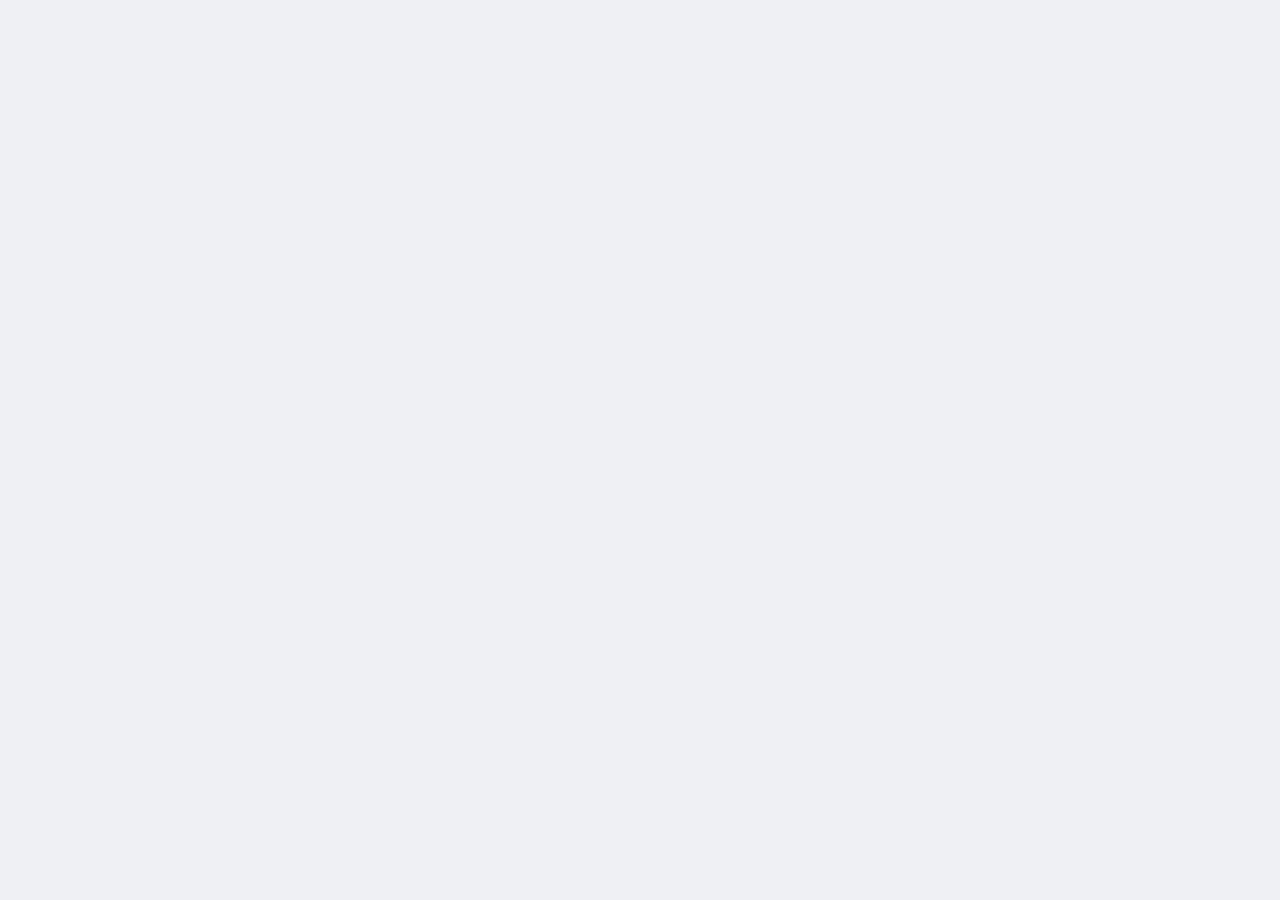
==== downloads.html @ 2b6f6d35 "added html pages" ====
<!DOCTYPE html>
<html lang="en">
    <head>
        <link rel="stylesheet" href="style.css">
        <meta charset="UTF-8">
        <meta http-equiv="X-UA-Compatible" content="IE=edge">
        <meta name="viewport" content="width=device-width, initial-scale=1.0">

        <script
        src="https://code.jquery.com/jquery-3.3.1.js"
        integrity="sha256-2Kok7MbOyxpgUVvAk/HJ2jigOSYS2auK4Pfzbm7uH60="
        crossorigin="anonymous">
        </script>
        <script> 
        $(function(){
        $("#header").load("header.html"); 
        });
        </script> 
    </head>

    <body>
        <header id="header">

        </header>
        <div class="content-box1">

        </div>
    </body>
</html>
---- style.css ----
body {
  background-image: url('images/header_background.png');
  background-size: 100%;
  background-position: static;
  background-attachment: fixed;
  margin: 0;
  padding: 0;
  font-family: Segoe UI,Frutiger,Frutiger Linotype,Dejavu Sans,Helvetica Neue,Arial,sans-serif; 

}

.header-top{
    width: 100%;
    height: 5px;
    background-color: rgb(13,126,132);
}

.header-wrapper{
    width: 100%;
    position: fixed;
    top: 300px;
    z-index: -1;
}

.header-content-left{
    float: left;
    padding-left: 34%;
    font-size: 98px;
    font-weight:900;
    color: rgb(239,240,244);
}

.vertical-line{
    width: 3px;
    background-color: rgb(239,240,244);
    float: right;
    height: 120px;
    margin-top: 10px;
    margin-left: 10px;
}

.header-content-center{
    float: left;
    margin-top: 24px;
    padding-left: 20px;
    font-size: 35px;
    font-weight:700;
    color: rgb(239,240,244);
}

.header-content-center-secondtext{
    font-size: 25px;
    font-weight:400;
    color: rgb(239,240,244);
}

.header-content-right{
    float: left;
    margin-left: 20px;
    font-size: 27px;
    font-weight:400;
    color: rgb(239,240,244);
    margin-top: 20px;
    border: 2px;
    border-style: solid;
    border-radius: 10px;
    padding-left: 10px;
    padding-right: 10px;
    margin-top: 45px;
    transition: background-color .2s;
}

.header-content-right:hover{
    background-color: rgb(239,240,244);
}

a:link{
    text-decoration: none;
}

.menu{
    width: 100%;
    background-color: rgb(255,174,134);
    height: 65px;
    position: static;
    z-index: 1;
    margin-top: 700px;
}

.menu a{
    float: left;
    font-size: 32px;
    font-weight:400;
    color: rgb(239,240,244);
    text-align: center;
    width: 16.6%;
    height: 100%;
    line-height: 65px;
    transition: background-color .2s;
}

.menu a:hover{
    color:rgb(18,40,61);;
    background-color:  rgb(239,240,244);
}

.content-box1{
    width: 100%;
    background-color: rgb(239,240,244);
    height: 900px;
    position: static;
    z-index: 1;
}

.content-box1-child{
    float: left;
    width: 50%;
    padding-top: 100px;
}

.content-box1-title{
    font-size: 50px;
    font-weight:700;
    color: rgb(18,40,61);
    text-align: center;
}

.content-box1-text{
    font-size: 25px;
    font-weight:400;
    color: rgb(18,40,61);
    text-align: center;
}

.content-box2{
    width: 100%;
    height: 900px;
    background-image: url('images/content_background1.png');
    position: static;
    background-size: 100%;
}

.content-box2-title{
    font-size: 50px;
    font-weight:700;
    color: rgb(239,240,244);
    margin-left: 65%;
    padding-top: 200px;
}

.content-box2-text{
    font-size: 25px;
    font-weight:400;
    color: rgb(239,240,244);
    margin-left: 65%;
    padding-right: 200px;
    padding-top: 50px;
}

.content-box2-discord{
    float: left;
    margin-left: 65%;
    font-size: 27px;
    font-weight:400;
    color: rgb(239,240,244);
    margin-top: 20px;
    border: 2px;
    border-style: solid;
    border-radius: 10px;
    padding-left: 10px;
    padding-right: 10px;
    margin-top: 45px;
    transition: background-color .2s;
}

.content-box2-discord:hover{
    background-color: rgb(239,240,244);
}

.content-box3{
    width: 100%;
    background-color: rgb(239,240,244);
    height: 900px;
    position: static;
    z-index: 1;
}

.header-content-right a{
    color: rgb(239,240,244);
}

.content-box2-discord a{
    color: rgb(239,240,244);
}

.faq-title{
    color: rgb(13,126,132);
    width: 100%;
    height: auto;
    text-align: center;
    font-size: 35px;
    font-weight: 700;
    padding-top: 50px;
    padding-bottom: 50px;
}

.faq-content-box{
    width: 50%;
    float: left;
    background-color: rgb(239,240,244);
    height: 900px;
    position: static;
}

.faq{
    width: 50%;
    margin-left: auto;
    margin-right: auto;
    color: rgb(18,40,61);
    border-bottom: 2px solid rgb(18,40,61);
    cursor: pointer;
}

.question{
    display: flex;
    justify-content: space-between;
    align-items: center;
}

.question h3{
    font-size: 21px;
}

.answer{
    max-height: 0;
    overflow: hidden;
}
.answer p{
    padding-bottom: 10px;
    font-size: 20px;
    line-height: 1.6rem;
}

.faq.active .answer{
    max-height: 300px;
}

.faq-background{
    background-image: url('images/content_background1.png');
    position: static;
    width: 50%;
    float: left;
    height: 900px;
}
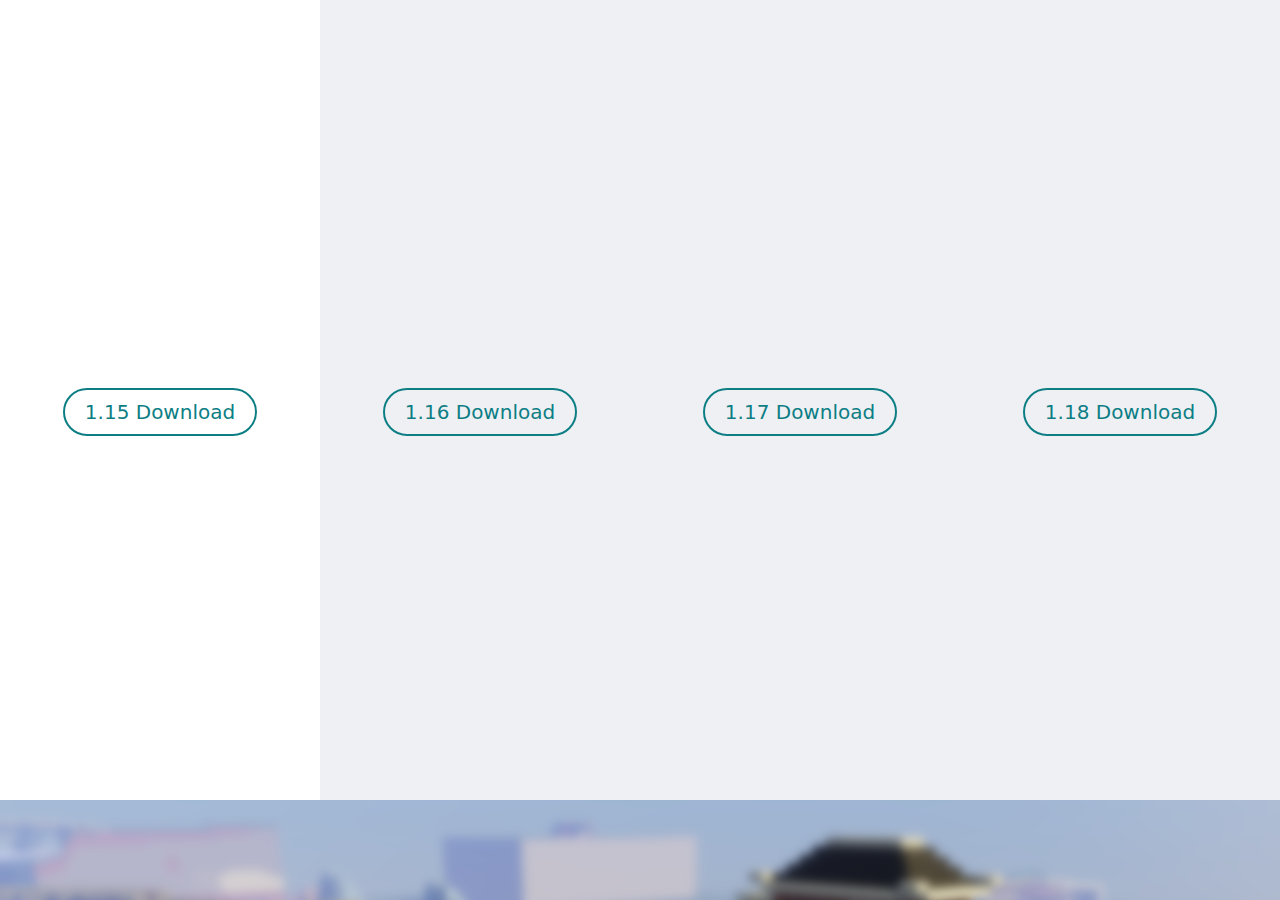
==== commit 1cdded7d: "added downloads page" ====
--- a/downloads.html
+++ b/downloads.html
@@ -22,8 +22,25 @@
         <header id="header">
 
         </header>
-        <div class="content-box1">
-
+        <div class="download-content-box">
+            <a href="">
+                1.15 Download
+            </a>
+        </div>
+        <div class="download-content-box">
+            <a href="">
+                1.16 Download
+            </a>
+        </div>
+        <div class="download-content-box">
+            <a href="">
+                1.17 Download
+            </a>
+        </div>
+        <div class="download-content-box">
+            <a href="">
+                1.18 Download
+            </a>
         </div>
     </body>
 </html>--- a/style.css
+++ b/style.css
@@ -9,10 +9,8 @@
 
 }
 
-.header-top{
-    width: 100%;
-    height: 5px;
-    background-color: rgb(13,126,132);
+a:link{
+    text-decoration: none;
 }
 
 .header-wrapper{
@@ -57,15 +55,17 @@
 .header-content-right{
     float: left;
     margin-left: 20px;
-    font-size: 27px;
-    font-weight:400;
+    font-size: 20px;
+    font-weight:200;
     color: rgb(239,240,244);
     margin-top: 20px;
     border: 2px;
     border-style: solid;
-    border-radius: 10px;
-    padding-left: 10px;
-    padding-right: 10px;
+    border-radius: 30px;
+    padding-left: 20px;
+    padding-right: 20px;
+    padding-top: 10px;
+    padding-bottom: 10px;
     margin-top: 45px;
     transition: background-color .2s;
 }
@@ -74,8 +74,8 @@
     background-color: rgb(239,240,244);
 }
 
-a:link{
-    text-decoration: none;
+.header-content-right a{
+    color: rgb(239,240,244);
 }
 
 .menu{
@@ -89,8 +89,8 @@
 
 .menu a{
     float: left;
-    font-size: 32px;
-    font-weight:400;
+    font-size: 27px;
+    font-weight:200;
     color: rgb(239,240,244);
     text-align: center;
     width: 16.6%;
@@ -107,7 +107,7 @@
 .content-box1{
     width: 100%;
     background-color: rgb(239,240,244);
-    height: 900px;
+    height: 800px;
     position: static;
     z-index: 1;
 }
@@ -134,7 +134,7 @@
 
 .content-box2{
     width: 100%;
-    height: 900px;
+    height: 800px;
     background-image: url('images/content_background1.png');
     position: static;
     background-size: 100%;
@@ -153,22 +153,24 @@
     font-weight:400;
     color: rgb(239,240,244);
     margin-left: 65%;
-    padding-right: 200px;
+    padding-right: 100px;
     padding-top: 50px;
 }
 
 .content-box2-discord{
     float: left;
     margin-left: 65%;
-    font-size: 27px;
-    font-weight:400;
+    font-size: 20px;
+    font-weight:200;
     color: rgb(239,240,244);
     margin-top: 20px;
     border: 2px;
     border-style: solid;
-    border-radius: 10px;
-    padding-left: 10px;
-    padding-right: 10px;
+    border-radius: 30px;
+    padding-left: 20px;
+    padding-right: 20px;
+    padding-top: 10px;
+    padding-bottom: 10px;
     margin-top: 45px;
     transition: background-color .2s;
 }
@@ -177,16 +179,16 @@
     background-color: rgb(239,240,244);
 }
 
+.content-box2-discord a{
+    color: rgb(239,240,244);
+}
+
 .content-box3{
     width: 100%;
     background-color: rgb(239,240,244);
-    height: 900px;
+    height: 800px;
     position: static;
     z-index: 1;
-}
-
-.header-content-right a{
-    color: rgb(239,240,244);
 }
 
 .content-box2-discord a{
@@ -199,7 +201,7 @@
     height: auto;
     text-align: center;
     font-size: 35px;
-    font-weight: 700;
+    font-weight: 200;
     padding-top: 50px;
     padding-bottom: 50px;
 }
@@ -246,9 +248,42 @@
 }
 
 .faq-background{
-    background-image: url('images/content_background1.png');
+    background-image: url('images/mars_background.png');
     position: static;
     width: 50%;
     float: left;
     height: 900px;
 }
+
+.download-content-box{
+    width: 25%;
+    height: 800px;
+    background-color: rgb(239,240,244);
+    text-align: center;
+    float: left;
+    transition: background-color .2s;
+}
+
+.download-content-box:hover{
+    background-color: white;
+}
+
+.download-content-box a{
+    border: 2px solid rgb(13,126,132);
+    color: rgb(13,126,132);
+    margin: auto;
+    position: relative;
+    top: 50%;
+    background-color: transparent;
+    font-size: 20px;
+    padding-top: 10px;
+    padding-bottom: 10px;
+    padding-left: 20px;
+    padding-right: 20px;
+    border-radius: 25px;
+}
+
+.download-content-box a:hover{
+    color: rgb(18,40,61);
+    border: 2px solid rgb(18,40,61);
+}
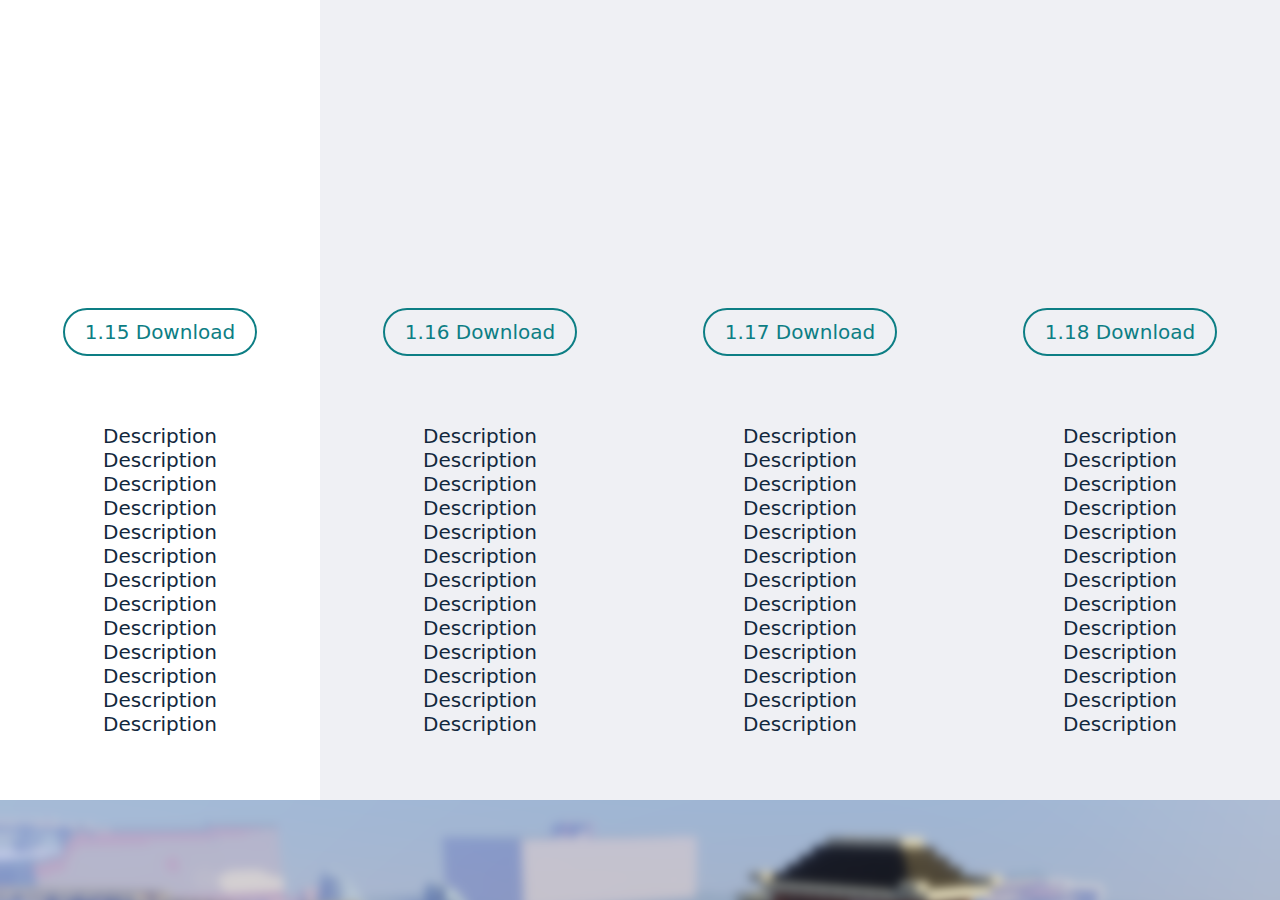
==== commit 03f549a6: "fixed downloads page" ====
--- a/downloads.html
+++ b/downloads.html
@@ -26,21 +26,25 @@
             <a href="">
                 1.15 Download
             </a>
+            <p> Description Description Description Description Description Description Description Description Description Description Description Description Description </p>
         </div>
         <div class="download-content-box">
             <a href="">
                 1.16 Download
             </a>
+            <p> Description Description Description Description Description Description Description Description Description Description Description Description Description </p>
         </div>
         <div class="download-content-box">
             <a href="">
                 1.17 Download
             </a>
+            <p> Description Description Description Description Description Description Description Description Description Description Description Description Description </p>
         </div>
         <div class="download-content-box">
             <a href="">
                 1.18 Download
             </a>
+            <p> Description Description Description Description Description Description Description Description Description Description Description Description Description </p>
         </div>
     </body>
 </html>--- a/style.css
+++ b/style.css
@@ -273,7 +273,7 @@
     color: rgb(13,126,132);
     margin: auto;
     position: relative;
-    top: 50%;
+    top: 40%;
     background-color: transparent;
     font-size: 20px;
     padding-top: 10px;
@@ -287,3 +287,14 @@
     color: rgb(18,40,61);
     border: 2px solid rgb(18,40,61);
 }
+
+.download-content-box p{
+    text-align: center;
+    top: 50%;
+    margin: auto;
+    position: relative;
+    color: rgb(18,40,61);
+    font-size: 20px;
+    font-weight: 300;
+    width: 50%;
+}
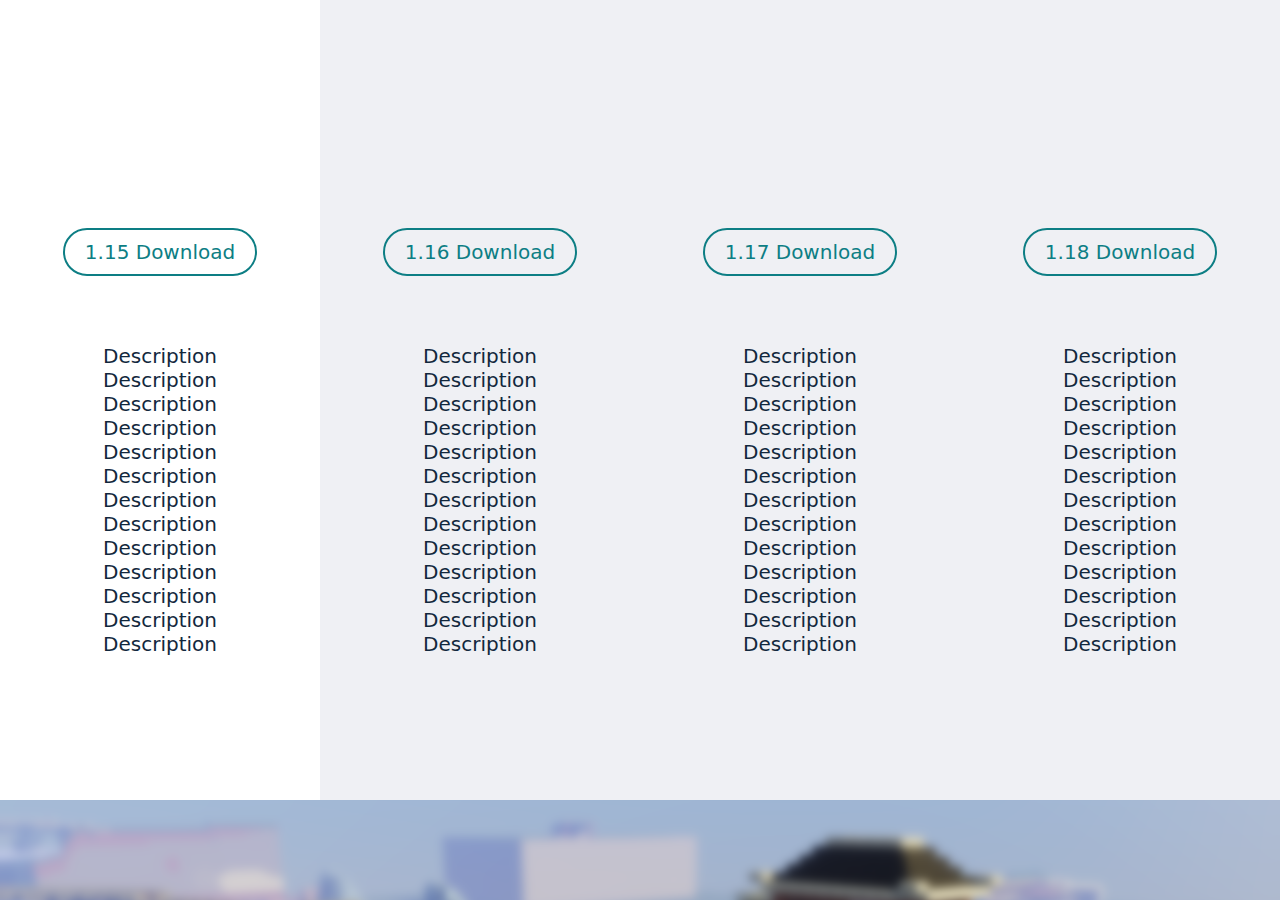
==== commit a57c61bc: "added minecraft page and footer" ====
--- a/downloads.html
+++ b/downloads.html
@@ -14,6 +14,7 @@
         <script> 
         $(function(){
         $("#header").load("header.html"); 
+        $("#footer").load("footer.html");
         });
         </script> 
     </head>
@@ -46,5 +47,7 @@
             </a>
             <p> Description Description Description Description Description Description Description Description Description Description Description Description Description </p>
         </div>
+        <footer id="footer">
+        </footer>
     </body>
 </html>--- a/style.css
+++ b/style.css
@@ -9,6 +9,14 @@
 
 }
 
+.footer{
+    width: 100%;
+    height: 80px;
+    background-color: rgb(18,40,61);
+    position: relative;
+    float: left;
+}
+
 a:link{
     text-decoration: none;
 }
@@ -48,7 +56,7 @@
 
 .header-content-center-secondtext{
     font-size: 25px;
-    font-weight:400;
+    font-weight:200;
     color: rgb(239,240,244);
 }
 
@@ -100,7 +108,7 @@
 }
 
 .menu a:hover{
-    color:rgb(18,40,61);;
+    color:rgb(18,40,61);
     background-color:  rgb(239,240,244);
 }
 
@@ -127,7 +135,7 @@
 
 .content-box1-text{
     font-size: 25px;
-    font-weight:400;
+    font-weight:300;
     color: rgb(18,40,61);
     text-align: center;
 }
@@ -236,11 +244,13 @@
 .answer{
     max-height: 0;
     overflow: hidden;
+    transition: max-height 0.3s;
 }
 .answer p{
     padding-bottom: 10px;
     font-size: 20px;
     line-height: 1.6rem;
+    font-weight: 300;
 }
 
 .faq.active .answer{
@@ -273,7 +283,7 @@
     color: rgb(13,126,132);
     margin: auto;
     position: relative;
-    top: 40%;
+    top: 30%;
     background-color: transparent;
     font-size: 20px;
     padding-top: 10px;
@@ -290,7 +300,7 @@
 
 .download-content-box p{
     text-align: center;
-    top: 50%;
+    top: 40%;
     margin: auto;
     position: relative;
     color: rgb(18,40,61);
@@ -298,3 +308,139 @@
     font-weight: 300;
     width: 50%;
 }
+
+.staff-background{
+    width: 100%;
+    background-color: rgb(239,240,244);
+    height: 1300px;
+    position: static;
+    z-index: 1;
+}
+
+.staff-content-box{
+    width: 1800px;
+    height: 80%;
+    margin: 0 auto;
+}
+
+.staff-profile{
+    width: 300px;
+    height: 400px;
+    background-color: white;
+    margin: 55px 75px;
+    position: relative;
+    float: left;
+    opacity: 70%;
+    transition: opacity 0.3s;
+}
+
+.staff-profile:hover{
+    opacity: 100%;
+}
+
+.staff-profile h1{
+    color: rgb(13,126,132);
+    text-align: center;
+    font-size: 28px;
+    font-weight: 200;
+}
+
+.staff-profile p{
+    color: rgb(18,40,61);
+    font-size: 15px;
+    font-weight: 200;
+    text-align: center;
+    margin-left: 25px;
+    margin-right: 25px;
+}
+
+.staff-profile img{
+    width: 150px;
+    height: 150px;
+    margin: auto;
+    display: block;
+    margin-top: 40px;
+    border-radius: 50%;
+}
+
+.minecraft-content-left{
+    width: 65%;
+    height: 700px;
+    background-color: rgb(239,240,244);
+    position: relative;
+    float: left;
+    margin: 0px;
+}
+
+.minecraft-content-left h1{
+    font-size: 100px;
+    font-weight: 800;
+    color: rgb(18,40,61);
+    margin-left: 20px;
+    margin-right: 100px;
+    margin-top: 170px;
+    line-height: 6rem;
+    max-height: 100%;
+}
+
+.minecraft-content-left p{
+    font-weight: 300;
+    font-size: 30px;
+    color: rgb(13,126,132);
+    margin-left: 20px;
+}
+
+.minecraft-content-right{
+    width: 35%;
+    height: 700px;
+    background-color: white;
+    position: relative;
+    float: left;
+}
+
+.minecraft-content-right a{
+    color: rgb(13,126,132);
+    border: 2px solid rgb(13,126,132);
+    text-align: center;
+    font-size: 20px;
+    font-weight: 300;
+    padding: 10px 20px;
+    border-radius: 25px;
+    float: left;
+    margin-left: 30px;
+    margin-top: 60px;
+}
+
+.minecraft-content-right-buttom-wrapper{
+    width: 60%;
+    margin: 0px auto;
+    margin-left: 170px;
+}
+
+.minecraft-content-right a:hover{
+    color: rgb(18,40,61);
+    border: 2px solid rgb(18,40,61);
+}
+
+.minecraft-content-right p{
+    width: 60%;
+    margin: 0px auto;
+    margin-top: 100px;
+    color: rgb(18,40,61);
+    font-size: 20px;
+    line-height: 1.6rem;
+    font-weight: 300;
+    padding-bottom: 20px;
+    border-bottom: 2px solid rgb(18,40,61);
+}
+
+.minecraft-content-bottom{
+    width: 100%;
+    height: 400px;
+    background-image: url('images/mars_background.png');
+    background-size: 100% 100%;
+    float: left;
+    position: static;
+}
+
+
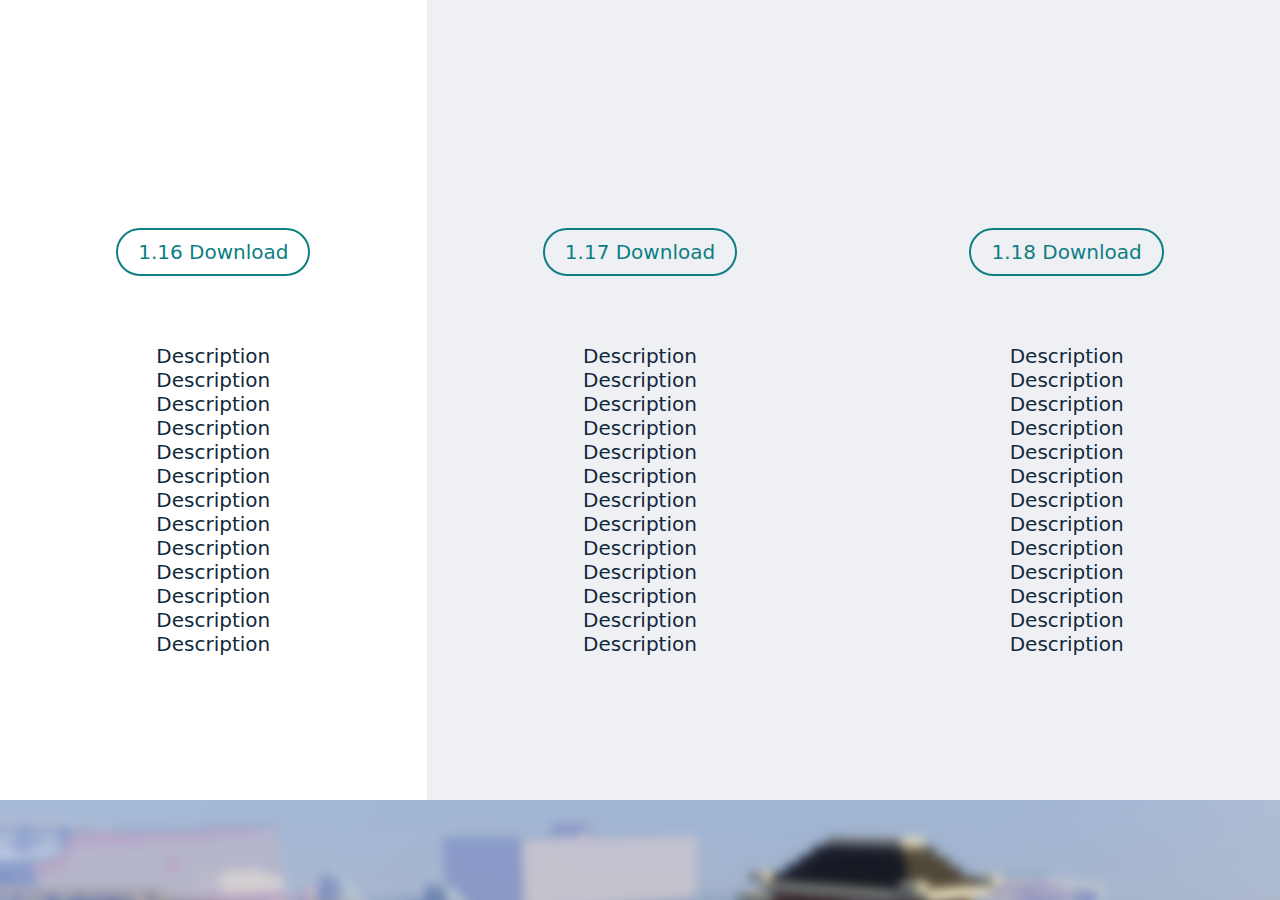
==== commit 1c6e5ac7: "minecraft page, staff and background images" ====
--- a/downloads.html
+++ b/downloads.html
@@ -24,19 +24,13 @@
 
         </header>
         <div class="download-content-box">
-            <a href="">
-                1.15 Download
-            </a>
-            <p> Description Description Description Description Description Description Description Description Description Description Description Description Description </p>
-        </div>
-        <div class="download-content-box">
-            <a href="">
+            <a href="http://grownupgamers.life/oldworlds/gg116.zip">
                 1.16 Download
             </a>
             <p> Description Description Description Description Description Description Description Description Description Description Description Description Description </p>
         </div>
         <div class="download-content-box">
-            <a href="">
+            <a href="http://grownupgamers.life/oldworlds/GG-1.17.zip">
                 1.17 Download
             </a>
             <p> Description Description Description Description Description Description Description Description Description Description Description Description Description </p>
--- a/style.css
+++ b/style.css
@@ -101,7 +101,7 @@
     font-weight:200;
     color: rgb(239,240,244);
     text-align: center;
-    width: 16.6%;
+    width: calc(100% / 6);
     height: 100%;
     line-height: 65px;
     transition: background-color .2s;
@@ -258,15 +258,16 @@
 }
 
 .faq-background{
-    background-image: url('images/mars_background.png');
+    background-image: url('images/dragon_background.png');
     position: static;
     width: 50%;
     float: left;
     height: 900px;
+    background-size: 100%;
 }
 
 .download-content-box{
-    width: 25%;
+    width: calc(100% / 3);
     height: 800px;
     background-color: rgb(239,240,244);
     text-align: center;
@@ -373,11 +374,11 @@
 }
 
 .minecraft-content-left h1{
-    font-size: 100px;
+    font-size: 90px;
     font-weight: 800;
     color: rgb(18,40,61);
     margin-left: 20px;
-    margin-right: 100px;
+    margin-right: 30%;
     margin-top: 170px;
     line-height: 6rem;
     max-height: 100%;
@@ -388,6 +389,7 @@
     font-size: 30px;
     color: rgb(13,126,132);
     margin-left: 20px;
+    margin-right: 30%;
 }
 
 .minecraft-content-right{
@@ -436,11 +438,11 @@
 
 .minecraft-content-bottom{
     width: 100%;
-    height: 400px;
-    background-image: url('images/mars_background.png');
-    background-size: 100% 100%;
-    float: left;
-    position: static;
-}
-
-
+    height: 550px;
+    background-image: url('images/players_background.png');
+    background-size: 100%;
+    float: left;
+    position: static;
+}
+
+
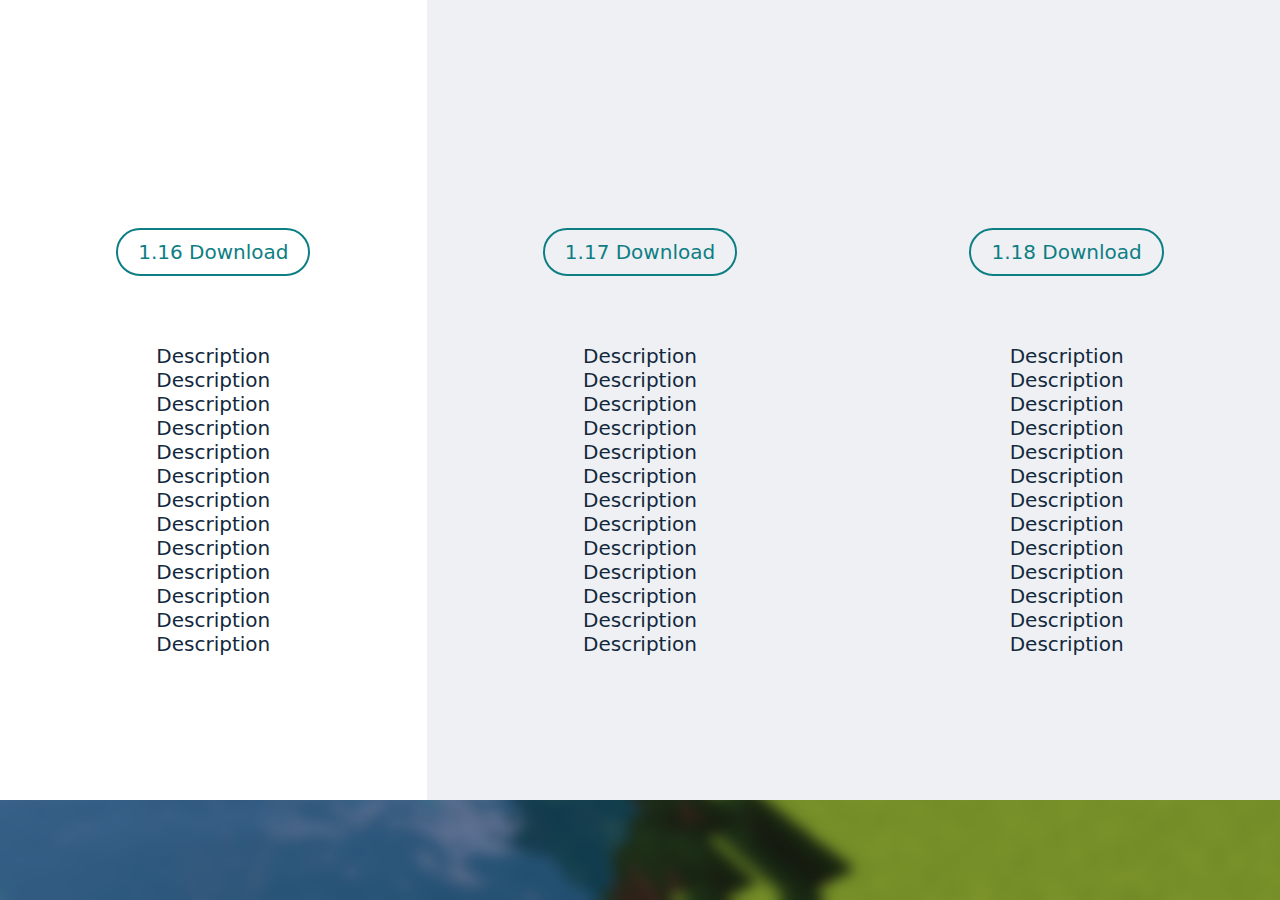
==== commit 09861720: "autoscroll" ====
--- a/downloads.html
+++ b/downloads.html
@@ -44,4 +44,5 @@
         <footer id="footer">
         </footer>
     </body>
+    <script src="autoscroll.js"></script>
 </html>--- a/style.css
+++ b/style.css
@@ -1,20 +1,104 @@
+*{
+    padding: 0px;
+    margin: 0px;
+    box-sizing: border-box;
+    text-overflow: clip;
+}
+
+:root {
+    --first: rgb(18,40,61);
+    --second: rgb(239,240,244);
+    --third: rgb(13,126,132);
+    --fourth: rgb(255,174,134);
+}
+
 body {
   background-image: url('images/header_background.png');
-  background-size: 100%;
   background-position: static;
   background-attachment: fixed;
+  background-size: cover;
   margin: 0;
   padding: 0;
   font-family: Segoe UI,Frutiger,Frutiger Linotype,Dejavu Sans,Helvetica Neue,Arial,sans-serif; 
-
 }
 
 .footer{
     width: 100%;
-    height: 80px;
-    background-color: rgb(18,40,61);
-    position: relative;
-    float: left;
+    height: 200px;
+    background-color: var(--first);
+    position: relative;
+    float: left;
+    margin-bottom: 0px;
+}
+
+#borderLeft {
+    border-left: 1px solid var(--second);
+    position: absolute;
+    top: 20%;
+    bottom: 20%;
+    opacity: 50%;
+}
+
+.footer-left{
+    width: calc(100% / 3);
+    float: left;
+    height: 100%;
+    text-align: center;
+}
+
+.credits-1{
+    font-size: 25px;
+    font-weight: 200;
+    line-height: 200px;
+    color: var(--third);
+}
+
+.credits-2{
+    font-size: 25px;
+    font-weight: 500;
+    line-height: 200px;
+    color: var(--second);
+}
+
+.footer-center{
+    width: calc(100% / 3);
+    float: left;
+    height: 80%;
+    text-align: center;
+    font-size: 40px;
+    font-weight: 200;
+    color: var(--third);
+    line-height: 200px;
+}
+
+.footer-right{
+    width: calc(100% / 3);
+    float: left;
+    height: 100%;
+}
+
+.footer-right p{
+    font-size: 30px;
+    font-weight: 200;
+    color: var(--third);
+    margin-top: 12%;
+    padding-left: 7px;
+    line-height: 10px;
+    text-align: center;
+}
+
+.footer-right-logos-wrapper{
+    width: 140px;
+    position: relative;
+    margin-left: auto;
+    margin-right: auto;
+    margin-top: 20px;
+}
+
+.footer-right a{
+    color: var(--second);
+    font-size: 45px;
+    padding: 0px 7px;
 }
 
 a:link{
@@ -22,23 +106,25 @@
 }
 
 .header-wrapper{
-    width: 100%;
+    width: 630px;
     position: fixed;
+    left: 50%;
+    transform: translate(-50%, 0);
     top: 300px;
     z-index: -1;
 }
 
 .header-content-left{
     float: left;
-    padding-left: 34%;
+    padding-left: 0%;
     font-size: 98px;
     font-weight:900;
-    color: rgb(239,240,244);
+    color: var(--second);
 }
 
 .vertical-line{
     width: 3px;
-    background-color: rgb(239,240,244);
+    background-color: var(--second);
     float: right;
     height: 120px;
     margin-top: 10px;
@@ -51,13 +137,13 @@
     padding-left: 20px;
     font-size: 35px;
     font-weight:700;
-    color: rgb(239,240,244);
+    color: var(--second);
 }
 
 .header-content-center-secondtext{
     font-size: 25px;
     font-weight:200;
-    color: rgb(239,240,244);
+    color: var(--second);
 }
 
 .header-content-right{
@@ -65,7 +151,7 @@
     margin-left: 20px;
     font-size: 20px;
     font-weight:200;
-    color: rgb(239,240,244);
+    color: var(--second);
     margin-top: 20px;
     border: 2px;
     border-style: solid;
@@ -79,19 +165,17 @@
 }
 
 .header-content-right:hover{
-    background-color: rgb(239,240,244);
+    background-color: var(--second);
 }
 
 .header-content-right a{
-    color: rgb(239,240,244);
+    color: var(--second);
 }
 
 .menu{
     width: 100%;
-    background-color: rgb(255,174,134);
+    background-color: var(--fourth);
     height: 65px;
-    position: static;
-    z-index: 1;
     margin-top: 700px;
 }
 
@@ -99,7 +183,7 @@
     float: left;
     font-size: 27px;
     font-weight:200;
-    color: rgb(239,240,244);
+    color: var(--second);
     text-align: center;
     width: calc(100% / 6);
     height: 100%;
@@ -108,13 +192,13 @@
 }
 
 .menu a:hover{
-    color:rgb(18,40,61);
-    background-color:  rgb(239,240,244);
+    color: var(--first);
+    background-color:  var(--second);
 }
 
 .content-box1{
     width: 100%;
-    background-color: rgb(239,240,244);
+    background-color: var(--second);
     height: 800px;
     position: static;
     z-index: 1;
@@ -129,14 +213,14 @@
 .content-box1-title{
     font-size: 50px;
     font-weight:700;
-    color: rgb(18,40,61);
+    color: var(--first);
     text-align: center;
 }
 
 .content-box1-text{
     font-size: 25px;
     font-weight:300;
-    color: rgb(18,40,61);
+    color: var(--first);
     text-align: center;
 }
 
@@ -144,22 +228,25 @@
     width: 100%;
     height: 800px;
     background-image: url('images/content_background1.png');
-    position: static;
-    background-size: 100%;
+    position: relative;
+    background-size: cover;
 }
 
 .content-box2-title{
     font-size: 50px;
     font-weight:700;
-    color: rgb(239,240,244);
-    margin-left: 65%;
+    color: var(--second);
+    right: 10%;
+    top: 10%;
     padding-top: 200px;
+    float: left;
+    position: absolute;
 }
 
 .content-box2-text{
     font-size: 25px;
     font-weight:400;
-    color: rgb(239,240,244);
+    color: var(--second);
     margin-left: 65%;
     padding-right: 100px;
     padding-top: 50px;
@@ -170,7 +257,7 @@
     margin-left: 65%;
     font-size: 20px;
     font-weight:200;
-    color: rgb(239,240,244);
+    color: var(--second);
     margin-top: 20px;
     border: 2px;
     border-style: solid;
@@ -184,27 +271,27 @@
 }
 
 .content-box2-discord:hover{
-    background-color: rgb(239,240,244);
+    background-color: var(--second);
 }
 
 .content-box2-discord a{
-    color: rgb(239,240,244);
+    color: var(--second);
 }
 
 .content-box3{
     width: 100%;
-    background-color: rgb(239,240,244);
+    background-color: var(--second);
     height: 800px;
-    position: static;
+    position: relative;
     z-index: 1;
 }
 
 .content-box2-discord a{
-    color: rgb(239,240,244);
+    color: var(--second);
 }
 
 .faq-title{
-    color: rgb(13,126,132);
+    color: var(--third);
     width: 100%;
     height: auto;
     text-align: center;
@@ -217,7 +304,7 @@
 .faq-content-box{
     width: 50%;
     float: left;
-    background-color: rgb(239,240,244);
+    background-color: var(--second);
     height: 900px;
     position: static;
 }
@@ -226,8 +313,8 @@
     width: 50%;
     margin-left: auto;
     margin-right: auto;
-    color: rgb(18,40,61);
-    border-bottom: 2px solid rgb(18,40,61);
+    color: var(--first);
+    border-bottom: 2px solid var(--first);
     cursor: pointer;
 }
 
@@ -235,6 +322,8 @@
     display: flex;
     justify-content: space-between;
     align-items: center;
+    margin-bottom: 35px;
+    margin-top: 10px;
 }
 
 .question h3{
@@ -259,17 +348,17 @@
 
 .faq-background{
     background-image: url('images/dragon_background.png');
+    background-size: cover;
     position: static;
     width: 50%;
     float: left;
     height: 900px;
-    background-size: 100%;
 }
 
 .download-content-box{
     width: calc(100% / 3);
     height: 800px;
-    background-color: rgb(239,240,244);
+    background-color: var(--second);
     text-align: center;
     float: left;
     transition: background-color .2s;
@@ -280,8 +369,8 @@
 }
 
 .download-content-box a{
-    border: 2px solid rgb(13,126,132);
-    color: rgb(13,126,132);
+    border: 2px solid var(--third);
+    color: var(--third);
     margin: auto;
     position: relative;
     top: 30%;
@@ -295,8 +384,8 @@
 }
 
 .download-content-box a:hover{
-    color: rgb(18,40,61);
-    border: 2px solid rgb(18,40,61);
+    color: var(--first);
+    border: 2px solid var(--first);
 }
 
 .download-content-box p{
@@ -304,7 +393,7 @@
     top: 40%;
     margin: auto;
     position: relative;
-    color: rgb(18,40,61);
+    color: var(--first);
     font-size: 20px;
     font-weight: 300;
     width: 50%;
@@ -312,14 +401,19 @@
 
 .staff-background{
     width: 100%;
-    background-color: rgb(239,240,244);
+    background-color: var(--second);
     height: 1300px;
-    position: static;
-    z-index: 1;
+    position: relative;
 }
 
 .staff-content-box{
-    width: 1800px;
+    width: 100%;
+    height: 80%;
+    margin: 0 auto;
+}
+
+#staff-content-box{
+    width: 100%;
     height: 80%;
     margin: 0 auto;
 }
@@ -329,9 +423,9 @@
     height: 400px;
     background-color: white;
     margin: 55px 75px;
-    position: relative;
-    float: left;
+    margin: 55px 4.4%;
     opacity: 70%;
+    float: left;
     transition: opacity 0.3s;
 }
 
@@ -340,14 +434,14 @@
 }
 
 .staff-profile h1{
-    color: rgb(13,126,132);
+    color: var(--third);
     text-align: center;
     font-size: 28px;
     font-weight: 200;
 }
 
 .staff-profile p{
-    color: rgb(18,40,61);
+    color: var(--first);
     font-size: 15px;
     font-weight: 200;
     text-align: center;
@@ -367,7 +461,7 @@
 .minecraft-content-left{
     width: 65%;
     height: 700px;
-    background-color: rgb(239,240,244);
+    background-color: var(--second);
     position: relative;
     float: left;
     margin: 0px;
@@ -376,7 +470,7 @@
 .minecraft-content-left h1{
     font-size: 90px;
     font-weight: 800;
-    color: rgb(18,40,61);
+    color: var(--first);
     margin-left: 20px;
     margin-right: 30%;
     margin-top: 170px;
@@ -387,7 +481,7 @@
 .minecraft-content-left p{
     font-weight: 300;
     font-size: 30px;
-    color: rgb(13,126,132);
+    color: var(--third);
     margin-left: 20px;
     margin-right: 30%;
 }
@@ -401,48 +495,299 @@
 }
 
 .minecraft-content-right a{
-    color: rgb(13,126,132);
-    border: 2px solid rgb(13,126,132);
+    color: var(--third);
+    border: 2px solid var(--third);
     text-align: center;
     font-size: 20px;
     font-weight: 300;
     padding: 10px 20px;
     border-radius: 25px;
     float: left;
-    margin-left: 30px;
+    margin-left: 20px;
     margin-top: 60px;
+    cursor: pointer;
 }
 
 .minecraft-content-right-buttom-wrapper{
     width: 60%;
-    margin: 0px auto;
-    margin-left: 170px;
+    position: absolute;
+    left: 50%;
+    transform: translate(-50%, 0);
 }
 
 .minecraft-content-right a:hover{
-    color: rgb(18,40,61);
-    border: 2px solid rgb(18,40,61);
+    color: var(--first);
+    border: 2px solid var(--first);
 }
 
 .minecraft-content-right p{
     width: 60%;
     margin: 0px auto;
     margin-top: 100px;
-    color: rgb(18,40,61);
+    color: var(--first);
     font-size: 20px;
     line-height: 1.6rem;
     font-weight: 300;
     padding-bottom: 20px;
-    border-bottom: 2px solid rgb(18,40,61);
+    border-bottom: 2px solid var(--first);
 }
 
 .minecraft-content-bottom{
     width: 100%;
     height: 550px;
-    background-image: url('images/players_background.png');
-    background-size: 100%;
-    float: left;
-    position: static;
-}
-
-
+    background-image: url('images/mountain2_background.png');
+    background-size: cover;
+    float: left;
+    position: relative;
+}
+
+.minecraft-content-bottom p{
+    color: var(--second);
+    font-weight: 800;
+    font-size: 60px;
+}
+
+.container-slideshow{
+    width: 100%;
+    height: 76%;
+    background: transparent;
+    float: left;
+}
+
+.patreon-content-box{
+    width: 100%;
+    height: 450px;
+    background-color: var(--second);
+    float: left;
+}
+
+.patreon-content-box-child{
+    width: 50%;
+    height: 100%;
+    float: left;
+}
+
+.patreon-content-box h1{
+    font-size: 80px;
+    margin-top: 13%;
+    margin-left: 5%;
+}
+
+.patreon-content-box p{
+    font-size: 27px;
+    font-weight: 200;
+    color: var(--first);
+    width: 50%;
+    margin: auto;
+    margin-top: 5%;
+}
+
+.patreon1{
+    color: var(--first);
+    font-weight: 200;
+}
+
+.patreon2{
+    color: var(--third);
+    font-weight: 700;
+}
+
+.patreon-image{
+    background-size: cover;
+    width: 100%;
+    height: 700px;
+    float: left;
+    background-image: url('images/mountain_background.png');
+    position: relative;
+}
+
+.patreon-content-box a{
+    border: 2px solid var(--third);
+    color: var(--third);
+    background-color: transparent;
+    font-size: 20px;
+    padding-top: 10px;
+    padding-bottom: 10px;
+    padding-left: 20px;
+    padding-right: 20px;
+    border-radius: 25px;
+    float: left;
+    margin-left: 45%;
+}
+
+.patreon-content-box a:hover{
+    color: var(--first);
+    border: 2px solid var(--first);
+}
+
+#patrons{
+    width: 100%;
+    height: 100%;
+    position: relative;
+}
+
+.patron-profile{
+    background-color: var(--second);
+    width: 150px;
+    height: 180px;
+    margin: 50px 50px;
+    border-radius: 20%;
+    float: left;
+    transition: background-color 0.2s;
+}
+
+.patron-profile:hover{
+    background-color: var(--second);
+}
+
+.patron-profile h1{
+    font-size: 20px;
+    text-align: center;
+    color: var(--third);
+    font-weight: 700;
+}
+
+.patron-profile p{
+    font-size: 15px;
+    text-align: center;
+    color: var(--first);
+    font-weight: 400;
+}
+
+.patron-profile img{
+    width: 50px;
+    height: 50px;
+    margin: auto;
+    display: block;
+    border-radius: 50%;
+    margin-top: 15%;
+}
+
+.green-join-button{
+    border: 2px solid var(--first);
+    color: var(--first);
+    background-color: transparent;
+    font-size: 20px;
+    padding-top: 10px;
+    padding-bottom: 10px;
+    padding-left: 20px;
+    padding-right: 20px;
+    border-radius: 25px;
+    float: left;
+}
+
+
+.dynmap-container{
+    position: fixed;
+    width: 100%;
+    height: 100%;
+    z-index: 2;
+    display: none;
+}
+
+.dynmap-background{
+    background: rgb(0,0,0, 0.7);
+    width: 100%;
+    height: 100%;
+    position: absolute;
+}
+
+.dynmap{
+    position: relative;
+    width: 60%;
+    height: 80%;
+    margin-top: 6%;
+    left: 50%;
+    transform: translate(-50%, 0);
+    animation-name: animatetop;
+    animation-duration: 0.35s
+}
+
+.dynmap iframe{
+    z-index: 4;
+    position: relative;
+}
+
+.dynmap-close{
+    color: #aaa;
+    float: right;
+    font-size: 50px;
+    font-weight: bold;
+    margin-right: 17%;
+    margin-top: 2%;
+}
+
+.dynmap-close:hover,
+.dynmap-close:focus {
+  color: black;
+  text-decoration: none;
+  cursor: pointer;
+}
+
+.link-box{
+    width: 500px;
+    height: 300px;
+    background: white;
+    margin: 40px 60px;
+    float: left;
+    position: relative;
+    border-radius: 30px;
+    opacity: 95%;
+    transition: opacity 0.3s;
+    transition: filter 0.3;
+    background-image: url(images/mars_background.png);
+    background-size: cover;
+}
+
+.link-box-blur{
+    width: 100%;
+    height: 100%;
+    border-radius: 30px;
+    backdrop-filter: blur(5px);
+    transition: backdrop-filter 0.3s;
+}
+
+.link-box-blur:hover{
+    backdrop-filter: blur(0px);
+}
+
+.link-box:hover{
+    opacity: 100%;
+    filter: blur(0px);
+}
+
+.link-box a{
+    border: 2px solid var(--second);
+    color: var(--second);
+    background-color: transparent;
+    font-size: 20px;
+    padding-top: 10px;
+    padding-bottom: 10px;
+    padding-left: 20px;
+    padding-right: 20px;
+    border-radius: 25px;
+    bottom: 10%;
+    right: 10%;
+    position: absolute;
+    width: 130px;
+    text-align: center;
+    transition: background-color 0.3s;
+}
+
+.link-box a:hover{
+    background-color: var(--second);
+}
+
+.link-box p{
+    color: var(--second);
+    font-size: 20px;
+    font-weight: 200;
+    position: absolute;
+    left: 10%;
+    right: 10%;
+}
+
+@keyframes animatetop {
+    from {top: -300px; opacity: 1;}
+    to {top: 0; opacity: 1;}
+  }
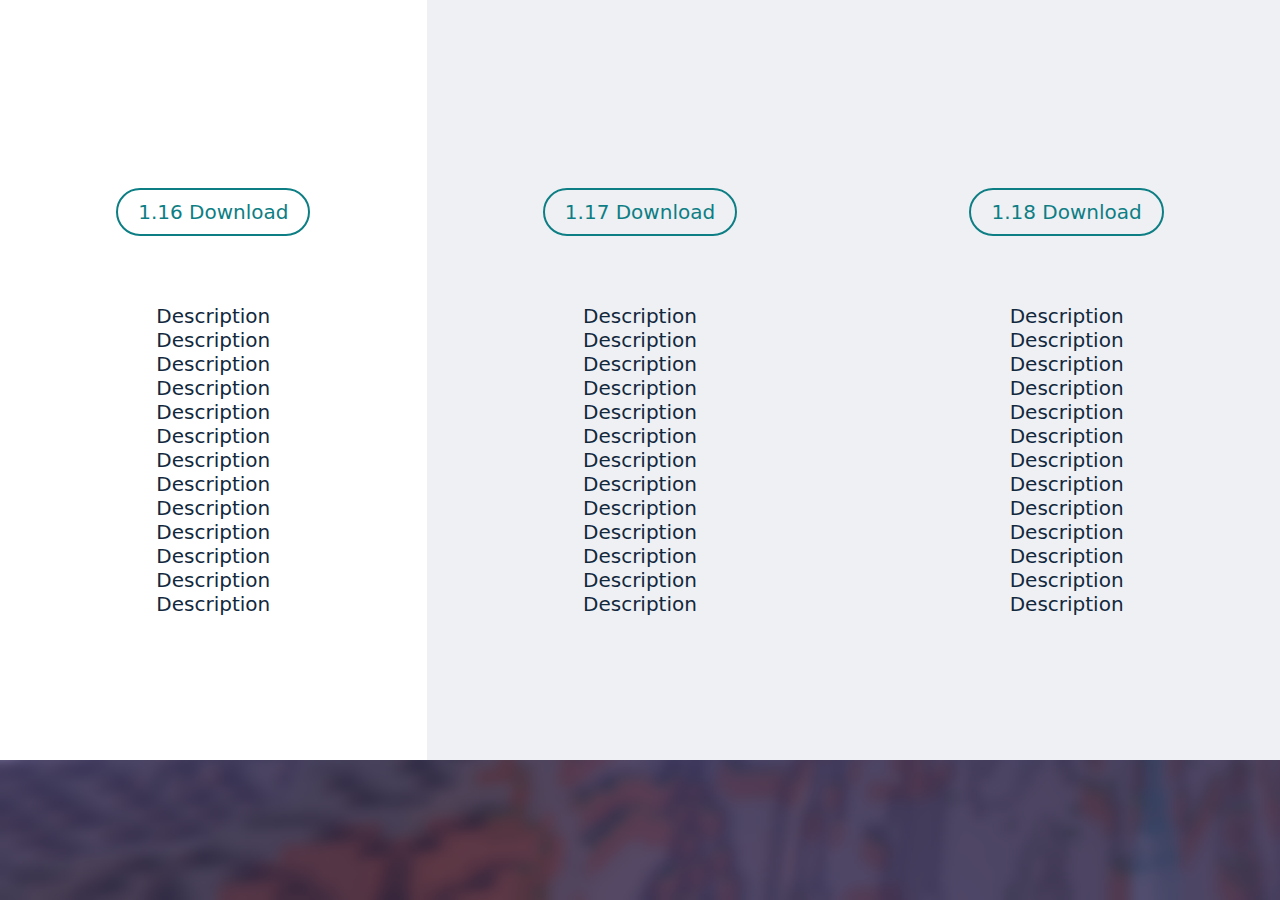
==== commit e57fab52: "started on footer animation" ====
--- a/downloads.html
+++ b/downloads.html
@@ -45,4 +45,5 @@
         </footer>
     </body>
     <script src="autoscroll.js"></script>
+    <script src="footerScroll.js"></script>
 </html>--- a/style.css
+++ b/style.css
@@ -13,7 +13,7 @@
 }
 
 body {
-  background-image: url('images/header_background.png');
+  background-image: url('images/mountain2_background.png');
   background-position: static;
   background-attachment: fixed;
   background-size: cover;
@@ -22,13 +22,26 @@
   font-family: Segoe UI,Frutiger,Frutiger Linotype,Dejavu Sans,Helvetica Neue,Arial,sans-serif; 
 }
 
+.footer-container{
+    position: relative;
+    height: 200px;
+    width: 100%;
+    margin-bottom: 0px;
+    float: left;
+}
+
 .footer{
     width: 100%;
     height: 200px;
     background-color: var(--first);
-    position: relative;
+    position: absolute;
     float: left;
     margin-bottom: 0px;
+    bottom: 0px;
+}
+
+.open{
+    bottom:0px;
 }
 
 #borderLeft {
@@ -112,6 +125,11 @@
     transform: translate(-50%, 0);
     top: 300px;
     z-index: -1;
+    color: var(--second);
+
+    background: linear-gradient(350deg, #F6E5FF, var(--second) 80%);
+    -webkit-background-clip: text;
+    -webkit-text-fill-color: transparent;
 }
 
 .header-content-left{
@@ -119,11 +137,10 @@
     padding-left: 0%;
     font-size: 98px;
     font-weight:900;
-    color: var(--second);
 }
 
 .vertical-line{
-    width: 3px;
+    width: 2px;
     background-color: var(--second);
     float: right;
     height: 120px;
@@ -137,13 +154,11 @@
     padding-left: 20px;
     font-size: 35px;
     font-weight:700;
-    color: var(--second);
 }
 
 .header-content-center-secondtext{
     font-size: 25px;
     font-weight:200;
-    color: var(--second);
 }
 
 .header-content-right{
@@ -151,7 +166,6 @@
     margin-left: 20px;
     font-size: 20px;
     font-weight:200;
-    color: var(--second);
     margin-top: 20px;
     border: 2px;
     border-style: solid;
@@ -169,7 +183,7 @@
 }
 
 .header-content-right a{
-    color: var(--second);
+    color: inherit;
 }
 
 .menu{
@@ -204,6 +218,124 @@
     z-index: 1;
 }
 
+.menu2{
+    width: 70%;
+    background-color: var(--fourth);
+    background-color: #FF9260;
+    background-color: #212529;
+    background-color: rgb(255, 126, 66);
+    border-radius: 10px;
+    height: 84px;
+    margin-top: 700px;
+    margin-left: auto;
+    margin-right: auto;
+    z-index: 1;
+    position: relative;
+    box-shadow: 0px 0px 8px 0.5px #3D3D3D;
+    box-shadow: 0px 0px 8px 0.1px #3D3D3D;
+}
+
+.menu2-items-container{
+    width: 100%;
+    height: 100%;
+    margin: 0 auto;
+}
+
+.menu2-items-container a{
+    float: left;
+    font-size: 20px;
+    font-weight:400;
+    color: var(--second);
+    text-align: center;
+    width: calc(100% / 7);
+    height: 100%;
+    line-height: 84px;
+}
+
+.menu2-items-container a:hover{
+    backdrop-filter: brightness(95%);
+}
+
+.menu2-play{
+    background-color: #5CDB94;
+    cursor: pointer;
+    transition: background-color 0.2s;
+    border-top-right-radius: 10px;
+    border-bottom-right-radius: 10px;
+}
+
+.menu2-play:hover{
+    background-color: #4DF998;
+}
+
+#border-left-menu {
+    border-left: 0px solid var(--second);
+    position: absolute;
+    top: 20%;
+    bottom: 20%;
+    opacity: 50%;
+}
+
+/* Play button modal*/
+.play-modal{
+    position: fixed;
+    width: 100%;
+    height: 100%;
+    z-index: 2;
+    display: none;
+    background: rgb(0,0,0, 0.7);
+    top: 0;
+}
+
+.play-modal-container{
+    background: rgb(239,240,244);
+    width: 50%;
+    height: 50%;
+    position: absolute;
+    left: 50%;
+    left:50%; 
+    top:50%; 
+    transform: translate(-50%, -50%);
+
+    animation-name: playModal;
+    animation-duration: 0.3s;
+    border-radius: 10px;
+}
+
+.play-modal-text-container{
+    width: 80%;
+    height: 80%;
+    position: absolute;
+    left: 50%;
+    left:50%; 
+    top:50%; 
+    transform: translate(-50%, -50%);
+}
+
+.play-modal ul {
+    list-style-type: none;
+}
+
+.play-modal ul li {
+    position: relative;
+    width: 100%;
+    font-size: 25px;
+    border-bottom: 1px solid darkgray;
+    color: var(--first);
+    padding-bottom: 4%;
+    padding-top: 4%;
+    font-weight: 800;
+}
+
+.play-modal ul li a{
+    color: var(--third);
+    text-decoration: underline;
+}
+
+.play-modal ul li a:hover{
+    color: var(--first);
+}
+
 .content-box1-child{
     float: left;
     width: 50%;
@@ -232,29 +364,28 @@
     background-size: cover;
 }
 
+.content-box2-text-wrapper{
+    width: 40%;
+    position: relative;
+    float: right;
+    height: 100%;
+}
+
 .content-box2-title{
+    margin-top: 28%;
     font-size: 50px;
     font-weight:700;
     color: var(--second);
-    right: 10%;
-    top: 10%;
-    padding-top: 200px;
-    float: left;
-    position: absolute;
 }
 
 .content-box2-text{
     font-size: 25px;
     font-weight:400;
     color: var(--second);
-    margin-left: 65%;
-    padding-right: 100px;
-    padding-top: 50px;
 }
 
 .content-box2-discord{
     float: left;
-    margin-left: 65%;
     font-size: 20px;
     font-weight:200;
     color: var(--second);
@@ -283,11 +414,18 @@
     background-color: var(--second);
     height: 800px;
     position: relative;
-    z-index: 1;
+    margin-top: -42px;
 }
 
 .content-box2-discord a{
     color: var(--second);
+}
+
+.content-box2 iframe{
+    margin-left: 10%;
+    height: 80%;
+    margin-top: 80px;
+
 }
 
 .faq-title{
@@ -307,6 +445,7 @@
     background-color: var(--second);
     height: 900px;
     position: static;
+    margin-top: -42px;
 }
 
 .faq{
@@ -353,6 +492,7 @@
     width: 50%;
     float: left;
     height: 900px;
+    margin-top: -42px;
 }
 
 .download-content-box{
@@ -362,6 +502,8 @@
     text-align: center;
     float: left;
     transition: background-color .2s;
+    position: relative;
+    margin-top: -40px;
 }
 
 .download-content-box:hover{
@@ -371,8 +513,8 @@
 .download-content-box a{
     border: 2px solid var(--third);
     color: var(--third);
+    position: relative;
     margin: auto;
-    position: relative;
     top: 30%;
     background-color: transparent;
     font-size: 20px;
@@ -381,11 +523,14 @@
     padding-left: 20px;
     padding-right: 20px;
     border-radius: 25px;
+    transition: padding 0.3s;
 }
 
 .download-content-box a:hover{
     color: var(--first);
     border: 2px solid var(--first);
+    padding-right: 35px;
+    padding-left: 35px;
 }
 
 .download-content-box p{
@@ -404,6 +549,7 @@
     background-color: var(--second);
     height: 1300px;
     position: relative;
+    margin-top: -42px;
 }
 
 .staff-content-box{
@@ -465,6 +611,7 @@
     position: relative;
     float: left;
     margin: 0px;
+    margin-top: -42px;
 }
 
 .minecraft-content-left h1{
@@ -492,6 +639,7 @@
     background-color: white;
     position: relative;
     float: left;
+    margin-top: -42px;
 }
 
 .minecraft-content-right a{
@@ -559,6 +707,7 @@
     height: 450px;
     background-color: var(--second);
     float: left;
+    margin-top: -42px;
 }
 
 .patreon-content-box-child{
@@ -634,10 +783,13 @@
     border-radius: 20%;
     float: left;
     transition: background-color 0.2s;
+    opacity: 70%;
+    transition: opacity 0.3s;
 }
 
 .patron-profile:hover{
     background-color: var(--second);
+    opacity: 100%;
 }
 
 .patron-profile h1{
@@ -725,17 +877,16 @@
 }
 
 .link-box{
-    width: 500px;
+    width: 25%;
     height: 300px;
     background: white;
-    margin: 40px 60px;
+    margin: 40px 4.1%;
     float: left;
     position: relative;
     border-radius: 30px;
     opacity: 95%;
     transition: opacity 0.3s;
     transition: filter 0.3;
-    background-image: url(images/mars_background.png);
     background-size: cover;
 }
 
@@ -772,16 +923,19 @@
     width: 130px;
     text-align: center;
     transition: background-color 0.3s;
+    transition: width 0.3s;
 }
 
 .link-box a:hover{
     background-color: var(--second);
+    width: 150px;
+    color: var(--third);
 }
 
 .link-box p{
     color: var(--second);
-    font-size: 20px;
-    font-weight: 200;
+    font-size: 30px;
+    font-weight: 400;
     position: absolute;
     left: 10%;
     right: 10%;
@@ -791,3 +945,9 @@
     from {top: -300px; opacity: 1;}
     to {top: 0; opacity: 1;}
   }
+
+  @keyframes playModal {
+    from {width: 40%; height: 40%; opacity: 0.0;} 
+    to {width: 50%; height: 50%; opacity: 1;}
+  }
+
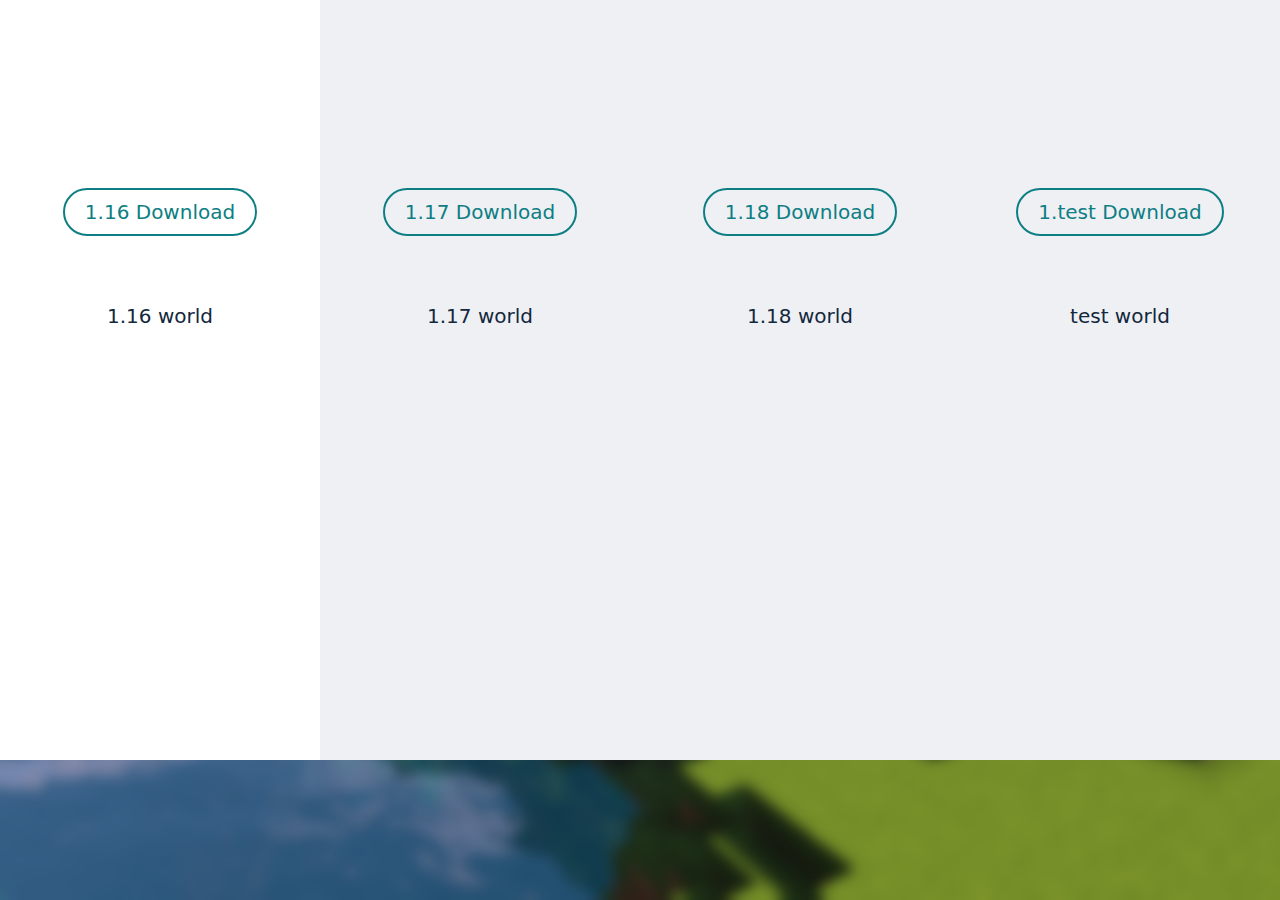
==== commit 4e59f308: "discord stats" ====
--- a/downloads.html
+++ b/downloads.html
@@ -23,27 +23,31 @@
         <header id="header">
 
         </header>
-        <div class="download-content-box">
-            <a href="http://grownupgamers.life/oldworlds/gg116.zip">
-                1.16 Download
-            </a>
-            <p> Description Description Description Description Description Description Description Description Description Description Description Description Description </p>
+        <div id="downloads-container">
+            <div class="download-content-box">
+                <a href="http://grownupgamers.life/oldworlds/gg116.zip">
+                    1.16 Download
+                </a>
+                <p> Description Description Description Description Description Description Description Description Description Description Description Description Description </p>
+            </div>
+            <div class="download-content-box">
+                <a href="http://grownupgamers.life/oldworlds/GG-1.17.zip">
+                    1.17 Download
+                </a>
+                <p> Description Description Description Description Description Description Description Description Description Description Description Description Description </p>
+            </div>
+            <div class="download-content-box">
+                <a href="">
+                    1.18 Download
+                </a>
+                <p> Description Description Description Description Description Description Description Description Description Description Description Description Description </p>
+            </div>
         </div>
-        <div class="download-content-box">
-            <a href="http://grownupgamers.life/oldworlds/GG-1.17.zip">
-                1.17 Download
-            </a>
-            <p> Description Description Description Description Description Description Description Description Description Description Description Description Description </p>
-        </div>
-        <div class="download-content-box">
-            <a href="">
-                1.18 Download
-            </a>
-            <p> Description Description Description Description Description Description Description Description Description Description Description Description Description </p>
-        </div>
+        
         <footer id="footer">
         </footer>
     </body>
     <script src="autoscroll.js"></script>
     <script src="footerScroll.js"></script>
+    <script src="worldDownloadGenerator.js"></script>
 </html>--- a/style.css
+++ b/style.css
@@ -13,7 +13,7 @@
 }
 
 body {
-  background-image: url('images/mountain2_background.png');
+  background-image: url('images/header_background.png');
   background-position: static;
   background-attachment: fixed;
   background-size: cover;
@@ -22,6 +22,72 @@
   font-family: Segoe UI,Frutiger,Frutiger Linotype,Dejavu Sans,Helvetica Neue,Arial,sans-serif; 
 }
 
+.top-bar{
+    width: 80%;
+    height: 55px;
+    position: fixed;
+    top: 0px;
+    background-color: rgb(18,40,61, 0.5);
+    border-bottom-left-radius: 20px;
+    border-bottom-right-radius: 20px;
+    left: 50%;
+    transform: translate(-50%, 0);
+    box-shadow: 0px 0px 8px 0.1px #3D3D3D;
+    transition: top 0.2s;
+}
+
+.top-bar-right{
+    width: 50%;
+    height: 100%;
+    position: absolute;
+    right: 0;
+}
+
+.top-bar-logos-container{
+    width: 165px;
+    height: 100%;
+    margin: 0 auto;
+}
+
+.top-bar-right a{
+    color: var(--second);
+    line-height: 55px;
+    font-size: 20px;
+}
+
+.top-bar-right p{
+    font-family: Segoe UI,Frutiger,Frutiger Linotype,Dejavu Sans,Helvetica Neue,Arial,sans-serif; 
+    font-size: 15px;
+    font-weight: 400;
+    color: inherit;
+    float: right;
+}
+
+.top-bar-right a:hover{
+    color: rgb(239,240,244, 0.8)
+}
+
+.top-bar-left{
+    width: 50%;
+    height: 100%;
+    position: absolute;
+    left: 0;
+}
+
+.top-bar-left-text-container{
+    width: 155px;
+    height: 100%;
+    margin: 0 auto;
+}
+
+.top-bar-left-text-container p{
+    color: var(--second);
+    line-height: 55px;
+    font-size: 20px;
+    text-align: center;
+    font-weight: 200;
+}
+
 .footer-container{
     position: relative;
     height: 200px;
@@ -37,7 +103,6 @@
     position: absolute;
     float: left;
     margin-bottom: 0px;
-    bottom: 0px;
 }
 
 .open{
@@ -231,8 +296,8 @@
     margin-right: auto;
     z-index: 1;
     position: relative;
-    box-shadow: 0px 0px 8px 0.5px #3D3D3D;
-    box-shadow: 0px 0px 8px 0.1px #3D3D3D;
+    /*box-shadow: 0px 0px 8px 0.5px #3D3D3D;*/
+    box-shadow: 0px 0px 20px 0.1px #3D3D3D;
 }
 
 .menu2-items-container{
@@ -244,6 +309,7 @@
 .menu2-items-container a{
     float: left;
     font-size: 20px;
+    font-size: calc(0.65rem + 0.5vw);
     font-weight:400;
     color: var(--second);
     text-align: center;
@@ -276,6 +342,25 @@
     opacity: 50%;
 }
 
+/*MENU DROPDOWN*/
+.menu2-dropdown{
+    width: 70%;
+    background-color: var(--fourth);
+    background-color: #FF9260;
+    background-color: #212529;
+    background-color: rgb(255, 126, 66, 0.9);
+    border-radius: 10px;
+    height: 74px;
+    z-index: 1;
+    position: fixed;
+    left: 50%;
+    transform: translate(-50%, 0);
+    top: -78px;
+    box-shadow: 0px 0px 20px 0.1px #3D3D3D;
+    transition: all 0.3s ease-out;
+}
+
+
 /* Play button modal*/
 .play-modal{
     position: fixed;
@@ -285,6 +370,7 @@
     display: none;
     background: rgb(0,0,0, 0.7);
     top: 0;
+    left: 0;
 }
 
 .play-modal-container{
@@ -744,7 +830,8 @@
 .patreon-image{
     background-size: cover;
     width: 100%;
-    height: 700px;
+    min-height: 700px;
+    height: auto;
     float: left;
     background-image: url('images/mountain_background.png');
     position: relative;
@@ -941,6 +1028,265 @@
     right: 10%;
 }
 
+.index-container{
+    height: 900px;
+    width: 100%;
+    background: linear-gradient(350deg, rgb(192, 192, 192), var(--second) 80%);
+    position: relative;
+    margin-top: -42px;
+}
+
+.index-box-container{
+    width: 100%;
+    height: 100%;
+    position: relative;
+    overflow-x: hidden;
+}
+
+.index-box1{
+    width: 45%;
+    height: 70%;
+    position: absolute;
+    color: var(--third);
+    left: 100%;
+    background: linear-gradient(350deg, var(--first), var(--third) 80%);
+    background-color: var(--third);
+    top: 50%;
+    transform: translate(0, -50%);
+    box-shadow: 0px 0px 8px 0.1px #3D3D3D;
+
+    transition: all 0.3s ease-out;
+}
+
+.index-box2{
+    width: 45%;
+    height: 70%;
+    position: absolute;
+    color: var(--third);
+    right: 100%;
+    background: linear-gradient(350deg, var(--first), var(--third) 80%);
+    background: linear-gradient(350deg, #f12711, #f5af19 80%);
+    background: linear-gradient(350deg, #0f0c29, #302b63 80%);
+    background-color: var(--second);
+    top: 50%;
+    transform: translate(0, -50%);
+    box-shadow: 0px 0px 8px 0.1px #3D3D3D;
+
+    transition: all 0.3s ease-out;
+}
+
+.index-box1-image{
+    width: 45%;
+    height: 50%;
+    position: absolute;
+    right: 100%;
+    background-image: url('images/mountain2_background.png');
+    display: block;
+    top: 50%;
+    transform: translate(0, -50%);
+    border-radius: 7px;
+    box-shadow: 0px 0px 8px 0.1px #3D3D3D;
+
+    transition: all 0.3s ease-out;
+}
+
+.index-box-container img{
+    width: 45%;
+    height: 50%;
+    position: absolute;
+    right: 100%;
+    display: block;
+    top: 50%;
+    transform: translate(0, -50%);
+    border-radius: 7px;
+    box-shadow: 0px 0px 8px 0.1px #3D3D3D;
+
+    transition: all 0.3s ease-out;
+}
+
+.index-box2-image{
+    width: 45%;
+    height: 50%;
+    position: absolute;
+    left: 100%;
+    background-image: url('images/dynmap.png');
+    background-size: cover;
+    display: block;
+    top: 50%;
+    transform: translate(0, -50%);
+    border-radius: 7px;
+    box-shadow: 0px 0px 8px 0.1px #3D3D3D;
+
+    transition: all 0.3s ease-out;
+}
+
+.index-box1 h1{
+    color: var(--second);
+    font-size: 50px;
+    font-weight: 700;
+    padding: 5% 14%;
+}
+
+.index-box2 h1{
+    color: var(--second);
+    font-size: 50px;
+    font-weight: 700;
+    padding: 5% 14%;
+}
+
+.index-box1 p{
+    color: var(--second);
+    font-size: 25px;
+    font-weight: 300;
+    padding: 5% 14%;
+}
+
+.index-box2 p{
+    color: var(--second);
+    font-size: 25px;
+    font-weight: 300;
+    padding: 5% 14%;
+}
+
+.index-box1-button{
+    border: 2px solid var(--second);
+    color: var(--second);
+    position: absolute;
+    background-color: transparent;
+    font-size: 20px;
+    padding-top: 10px;
+    padding-bottom: 10px;
+    padding-left: 20px;
+    padding-right: 20px;
+    border-radius: 25px;
+    text-align: center;
+    width: 150px;
+    left: 14%;
+    bottom: 10%;
+
+    background-color: var(--second);
+    color: var(--first);
+    border-radius: 6px;
+
+    transition: width 0.2s;
+}
+
+.index-box1-button:hover{
+    width: 170px;
+}
+
+.index-between{
+    position: relative;
+    height: 500px;
+    width: 100%;
+    background-image: url('images/mountain_wide.png');
+}
+
+.index-between-color{
+    background-color: rgb(18,40,61, 0.8);
+    position: absolute;
+    height: 100%;
+    width: 100%;
+}
+
+.index-between-box1{
+    position: absolute;
+    height: 30%;
+    width: 0%;
+    left: 0%;
+    top: 35%;
+    transform: translate(0, -50%);
+    background-color: var(--third);
+    transition: all 0.3s ease-in;
+}
+
+.index-discord-right{
+    width: 50%;
+    height: 100%;
+    position: absolute;
+    right: 10%;
+    color: rgb(18,40,61,0);
+    transition: all 0.3s ease-in;
+}
+
+.index-discord-right-section{
+    width: calc(100% / 3);
+    height: 100%;
+    float: left;
+}
+
+.index-discord-right-section h1{
+    font-size: 70px;
+    font-weight: 900;
+    text-align: center;
+    margin-top: 35%;
+    color: inherit;
+    width: 100%;
+}
+
+.index-discord-right-section p{
+    font-size: 30px;
+    font-weight: 500;
+    text-align: center;
+    color: inherit;
+    padding: 0 25%;
+}
+
+.index-discord-left{
+    width: 20%;
+    height: 100%;
+    position: absolute;
+    left: 10%;
+    color: rgb(18,40,61,0);
+    transition: all 0.3s ease-in;
+}
+
+.index-discord-left p{
+    color: inherit;
+    font-size: 50px;
+    font-weight: 700;
+    margin-top: 17%;
+}
+
+.index-discord-button{
+    border: 2px solid inherit;
+    color: inherit;
+    position: absolute;
+    background-color: transparent;
+    font-size: 20px;
+    padding-top: 10px;
+    padding-bottom: 10px;
+    padding-left: 20px;
+    padding-right: 20px;
+    border-radius: 25px;
+    text-align: center;
+    width: 150px;
+    left: 0%;
+    bottom: 20%;
+    background-color: var(--second);
+    color: var(--first);
+    border-radius: 6px;
+    transition: width 0.2s;
+}
+
+.index-discord-button:hover{
+    width: 170px;
+}
+
+.down-arrow{
+    position: absolute;
+    left: 50%;
+    top: 91%;
+    transform: translate(-50%,-50%);
+    z-index: 1;
+    color: var(--first);
+    font-size: 80px;
+    opacity: 1;
+    transition: opacity 0.3s;
+    transition: top 1s;
+    cursor: pointer;
+}
+
 @keyframes animatetop {
     from {top: -300px; opacity: 1;}
     to {top: 0; opacity: 1;}
@@ -951,3 +1297,4 @@
     to {width: 50%; height: 50%; opacity: 1;}
   }
 
+
